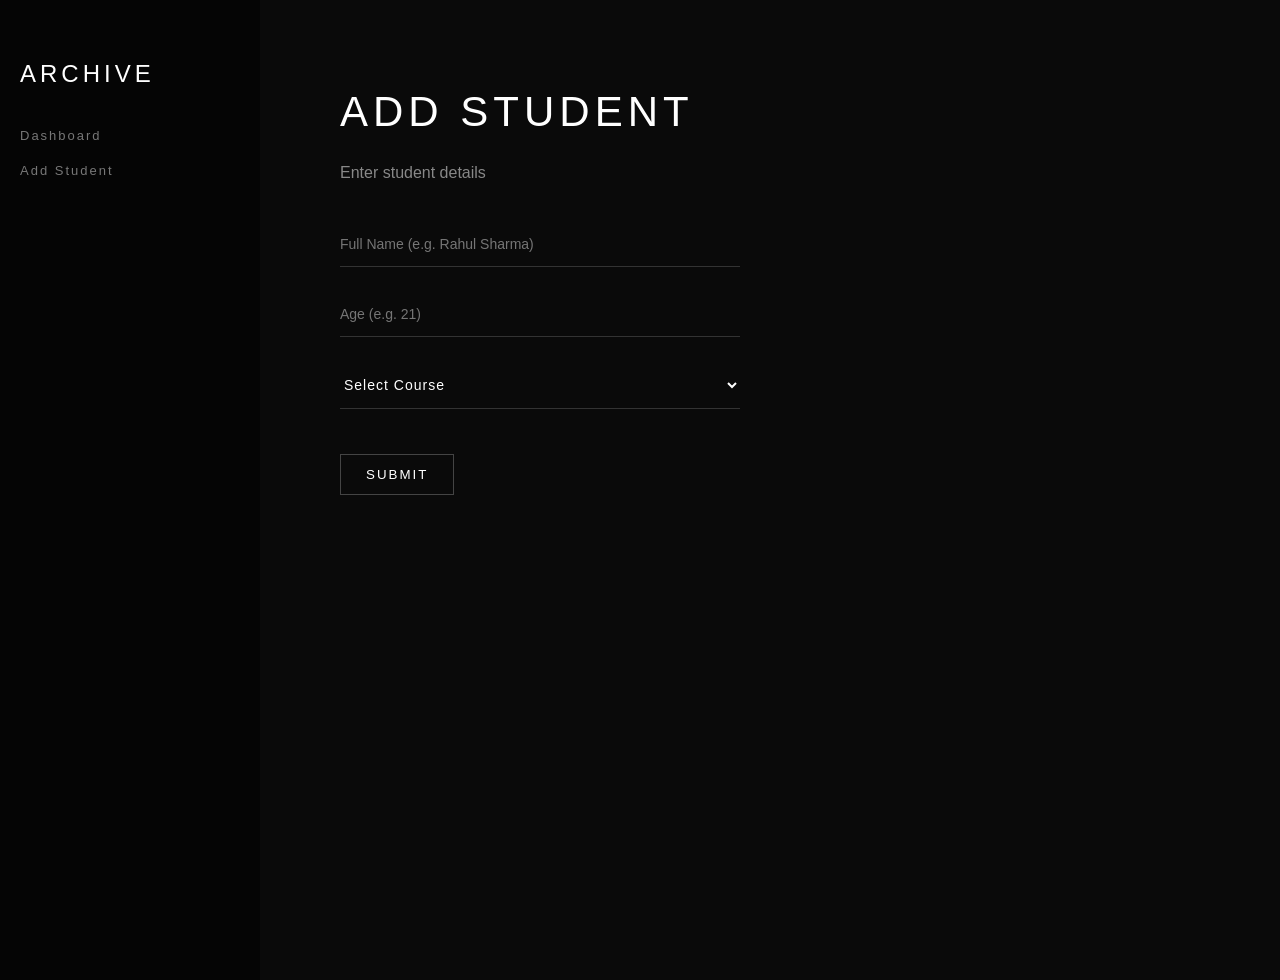
==== templates/add.html @ 2a741a4d "fix project structure for deployment" ====
<!DOCTYPE html>
<html>
<head>
    <title>Add Student</title>
    <link rel="stylesheet" href="/static/style.css">
</head>
<body>

<div class="layout">

    <!-- SIDEBAR -->
    <div class="sidebar">
        <h2>ARCHIVE</h2>
        <a href="/">Dashboard</a>
        <a href="/add">Add Student</a>
    </div>

    <!-- MAIN -->
    <div class="main">

        <h1>ADD STUDENT</h1>
        <p>Enter student details</p>

        <form method="POST" class="form-box">
    

       <input type="text" name="name" placeholder="Full Name (e.g. Rahul Sharma)" required>

       <input type="number" name="age" placeholder="Age (e.g. 21)" required>

       <select name="course" required>
    <option value="" disabled selected>Select Course</option>
    <option value="BTECH CSE">BTECH CSE</option>
    <option value="BTECH IT">BTECH IT</option>
    <option value="BCA">BCA</option>
    <option value="BBA">BBA</option>
    <option value="MCA">MCA</option>
</select>

    <button type="submit">SUBMIT</button>

</form>

            



    </div>

</div>

</body>
</html>
---- static/style.css ----
/* Layout */
.layout {
    display: flex;
}

/* Sidebar */
.sidebar {
    width: 220px;
    height: 100vh;
    background: #050505;
    padding: 40px 20px;
}

.sidebar h2 {
    font-weight: 300;
    letter-spacing: 4px;
    margin-bottom: 40px;
}

.sidebar a {
    display: block;
    color: #777;
    text-decoration: none;
    margin-bottom: 20px;
    font-size: 13px;
    letter-spacing: 2px;
}

.sidebar a:hover {
    color: #fff;
}

/* Main */
.main {
    flex: 1;
    padding: 60px 80px;
}

/* Typography */
h1 {
    font-size: 42px;
    font-weight: 300;
    letter-spacing: 5px;
}

p {
    color: #888;
    margin-bottom: 40px;
}

/* Search */
.search {
    width: 300px;
    padding: 10px;
    background: transparent;
    border: 1px solid #333;
    color: #fff;
    margin-bottom: 40px;
}

/* Table */
table {
    width: 100%;
    border-collapse: separate;
    border-spacing: 0 12px;
}

tr {
    background: #111;
}

td, th {
    padding: 18px 20px;
}

th {
    color: #777;
    font-size: 12px;
    letter-spacing: 2px;
}

tr:hover {
    background: #1a1a1a;
}

/* Links */
a {
    color: #aaa;
    margin-right: 15px;
    text-decoration: none;
}

a:hover {
    color: #fff;
}

/* Body */
body {
    margin: 0;
    background: #0a0a0a;
    color: #fff;
    font-family: 'Helvetica Neue', Arial;
}

/* Form Box */
.form-box {
    margin-top: 40px;
    width: 400px;
}

/* Inputs */
.form-box input {
    width: 100%;
    padding: 14px 0;
    margin-bottom: 25px;
    background: transparent;
    border: none;
    border-bottom: 1px solid #333;
    color: #fff;
    font-size: 14px;
}

/* Focus */
.form-box input:focus {
    outline: none;
    border-bottom: 1px solid #888;
}

/* Button */
.form-box button {
    margin-top: 20px;
    border: 1px solid #444;
    background: transparent;
    color: #fff;
    padding: 12px 25px;
    letter-spacing: 2px;
}

.form-box button:hover {
    background: #fff;
    color: #000;
}

.search {
    width: 350px;
    padding: 12px 0;
    background: transparent;
    border: none;
    border-bottom: 1px solid #333;
    color: #fff;
    font-size: 14px;
    letter-spacing: 1px;
}

.search:focus {
    outline: none;
    border-bottom: 1px solid #888;
}

select {
    width: 100%;
    padding: 14px 0;
    margin-bottom: 25px;
    background: transparent;
    border: none;
    border-bottom: 1px solid #333;
    color: #fff;
    font-size: 14px;
    letter-spacing: 1px;
}

select:focus {
    outline: none;
    border-bottom: 1px solid #888;
}

option {
    color: #000;
}

/* DASHBOARD CARDS */
.cards {
    display: flex;
    gap: 20px;
    margin: 30px 0 50px 0;
}

/* GLASS CARD EFFECT */
.card {
    flex: 1;
    padding: 25px;
    background: rgba(255, 255, 255, 0.03);
    border: 1px solid rgba(255, 255, 255, 0.08);
    backdrop-filter: blur(10px);
    border-radius: 12px;
    transition: 0.3s ease;
}

.card:hover {
    transform: translateY(-5px);
    border: 1px solid rgba(255, 255, 255, 0.2);
}

.card h3 {
    color: #777;
    font-size: 12px;
    letter-spacing: 2px;
    margin-bottom: 10px;
}

.card h2 {
    font-size: 28px;
    font-weight: 300;
}
@media (max-width: 768px) {
    .layout {
        flex-direction: column;
    }

    .sidebar {
        width: 100%;
        height: auto;
        text-align: center;
    }

    .cards {
        flex-direction: column;
    }

    .main {
        padding: 30px;
    }
}

/* LOGIN PAGE */
.login-body {
    display: flex;
    justify-content: center;
    align-items: center;
    height: 100vh;
    background: #0a0a0a;
}

.login-box {
    width: 320px;
    padding: 40px;
    background: rgba(255,255,255,0.03);
    border: 1px solid rgba(255,255,255,0.1);
    backdrop-filter: blur(12px);
    text-align: center;
    border-radius: 12px;
}

.login-box h1 {
    font-weight: 300;
    letter-spacing: 4px;
    margin-bottom: 10px;
}

.login-box p {
    color: #777;
    margin-bottom: 20px;
}

.login-box input {
    width: 100%;
    margin-bottom: 20px;
}

.login-box button {
    width: 100%;
}

/* ===== LUXURY LOGIN PAGE ===== */

.login-page {
    height: 100vh;
    margin: 0;
    background: #0a0a0a;
    display: flex;
    justify-content: center;
    align-items: center;
    font-family: Arial, sans-serif;
}

/* MAIN CONTAINER */
.login-container {
    width: 800px;
    height: 450px;
    display: flex;
    background: rgba(255,255,255,0.03);
    border: 1px solid rgba(255,255,255,0.08);
    backdrop-filter: blur(15px);
    border-radius: 12px;
    overflow: hidden;
    animation: fadeIn 0.8s ease;
}

/* LEFT PANEL (BRAND SIDE) */
.login-left {
    width: 50%;
    padding: 60px;
    display: flex;
    flex-direction: column;
    justify-content: center;
}

.login-left h1 {
    font-size: 40px;
    letter-spacing: 6px;
    font-weight: 300;
}

.login-left p {
    color: #888;
    margin-top: 10px;
}

.login-left span {
    margin-top: 40px;
    font-size: 12px;
    letter-spacing: 2px;
    color: #555;
}

/* RIGHT PANEL (FORM SIDE) */
.login-right {
    width: 50%;
    padding: 60px;
    display: flex;
    flex-direction: column;
    justify-content: center;
}

/* FORM */
.login-form {
    display: flex;
    flex-direction: column;
}

/* LABEL */
.login-form label {
    font-size: 12px;
    color: #777;
    letter-spacing: 2px;
    margin-bottom: 5px;
}

/* INPUT */
.login-form input {
    background: transparent;
    border: none;
    border-bottom: 1px solid #333;
    padding: 12px 0;
    margin-bottom: 25px;
    color: #fff;
    transition: 0.3s;
}

.login-form input:focus {
    outline: none;
    border-bottom: 1px solid #aaa;
}

/* BUTTON */
.login-form button {
    margin-top: 20px;
    padding: 12px;
    border: 1px solid #444;
    background: transparent;
    color: #fff;
    letter-spacing: 3px;
    cursor: pointer;
    transition: 0.3s;
}

.login-form button:hover {
    background: #fff;
    color: #000;
    transform: translateY(-2px);
}
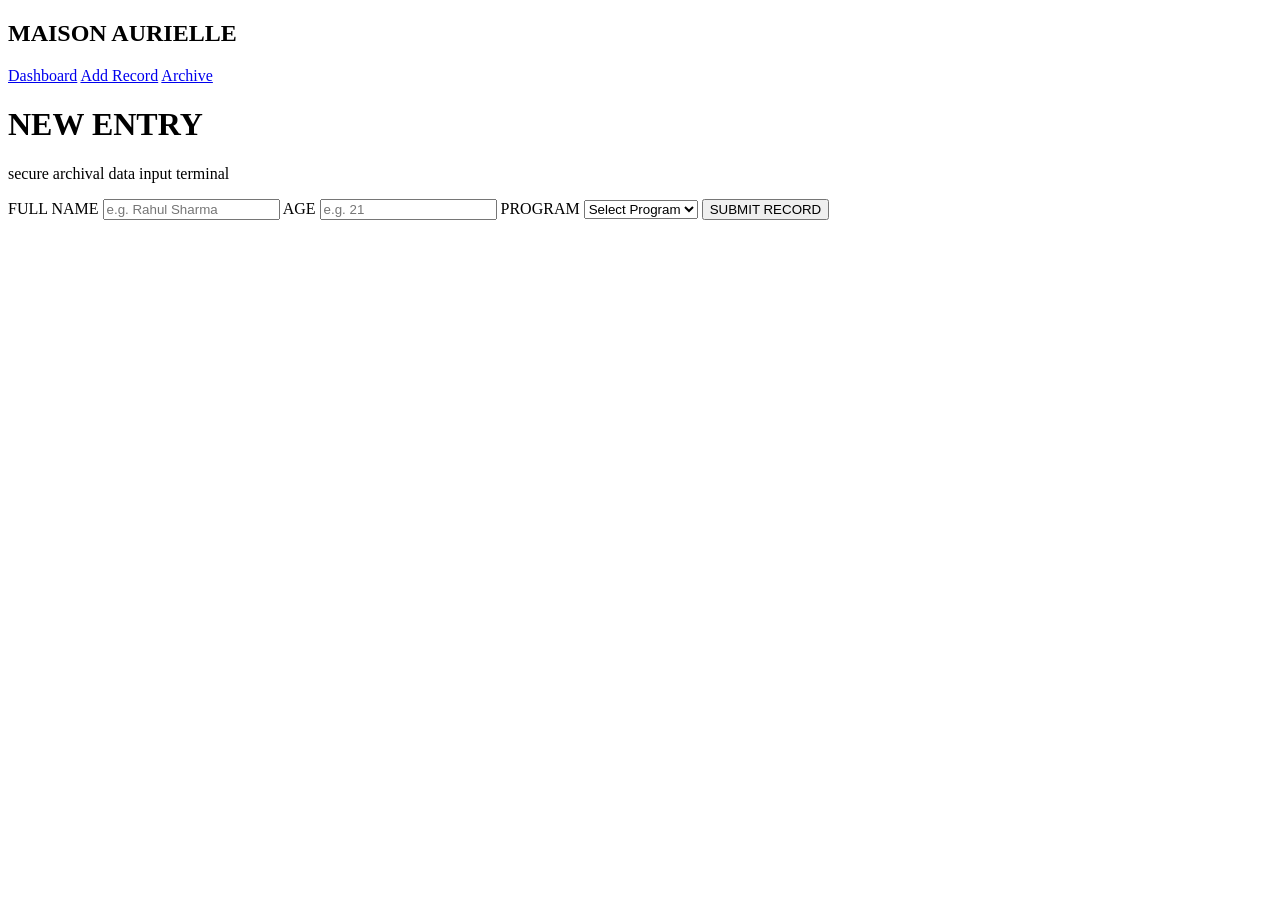
==== commit f4a7925c: "Maison Aurielle Student Archive System - initial commit" ====
--- a/templates/add.html
+++ b/templates/add.html
@@ -1,49 +1,55 @@
 <!DOCTYPE html>
 <html>
 <head>
-    <title>Add Student</title>
-    <link rel="stylesheet" href="/static/style.css">
+    <title>Maison Aurielle | Add Record</title>
+    <link rel="stylesheet" href="{{ url_for('static', filename='style.css') }}">
 </head>
+
 <body>
 
 <div class="layout">
 
     <!-- SIDEBAR -->
     <div class="sidebar">
-        <h2>ARCHIVE</h2>
+        <h2>MAISON AURIELLE</h2>
+
         <a href="/">Dashboard</a>
-        <a href="/add">Add Student</a>
+        <a href="/add">Add Record</a>
+        <a href="#">Archive</a>
     </div>
 
     <!-- MAIN -->
     <div class="main">
 
-        <h1>ADD STUDENT</h1>
-        <p>Enter student details</p>
+        <h1>NEW ENTRY</h1>
+        <p>secure archival data input terminal</p>
 
-        <form method="POST" class="form-box">
-    
+        <!-- EDITORIAL FORM CONTAINER -->
+        <div class="form-wrapper">
 
-       <input type="text" name="name" placeholder="Full Name (e.g. Rahul Sharma)" required>
+            <form method="POST" class="form-box">
 
-       <input type="number" name="age" placeholder="Age (e.g. 21)" required>
+                <label>FULL NAME</label>
+                <input type="text" name="name" placeholder="e.g. Rahul Sharma" required>
 
-       <select name="course" required>
-    <option value="" disabled selected>Select Course</option>
-    <option value="BTECH CSE">BTECH CSE</option>
-    <option value="BTECH IT">BTECH IT</option>
-    <option value="BCA">BCA</option>
-    <option value="BBA">BBA</option>
-    <option value="MCA">MCA</option>
-</select>
+                <label>AGE</label>
+                <input type="number" name="age" placeholder="e.g. 21" required>
 
-    <button type="submit">SUBMIT</button>
+                <label>PROGRAM</label>
+                <select name="course" required>
+                    <option value="" disabled selected>Select Program</option>
+                    <option value="BTECH CSE">BTECH CSE</option>
+                    <option value="BTECH IT">BTECH IT</option>
+                    <option value="BCA">BCA</option>
+                    <option value="BBA">BBA</option>
+                    <option value="MCA">MCA</option>
+                </select>
 
-</form>
+                <button type="submit">SUBMIT RECORD</button>
 
-            
+            </form>
 
-
+        </div>
 
     </div>
 
